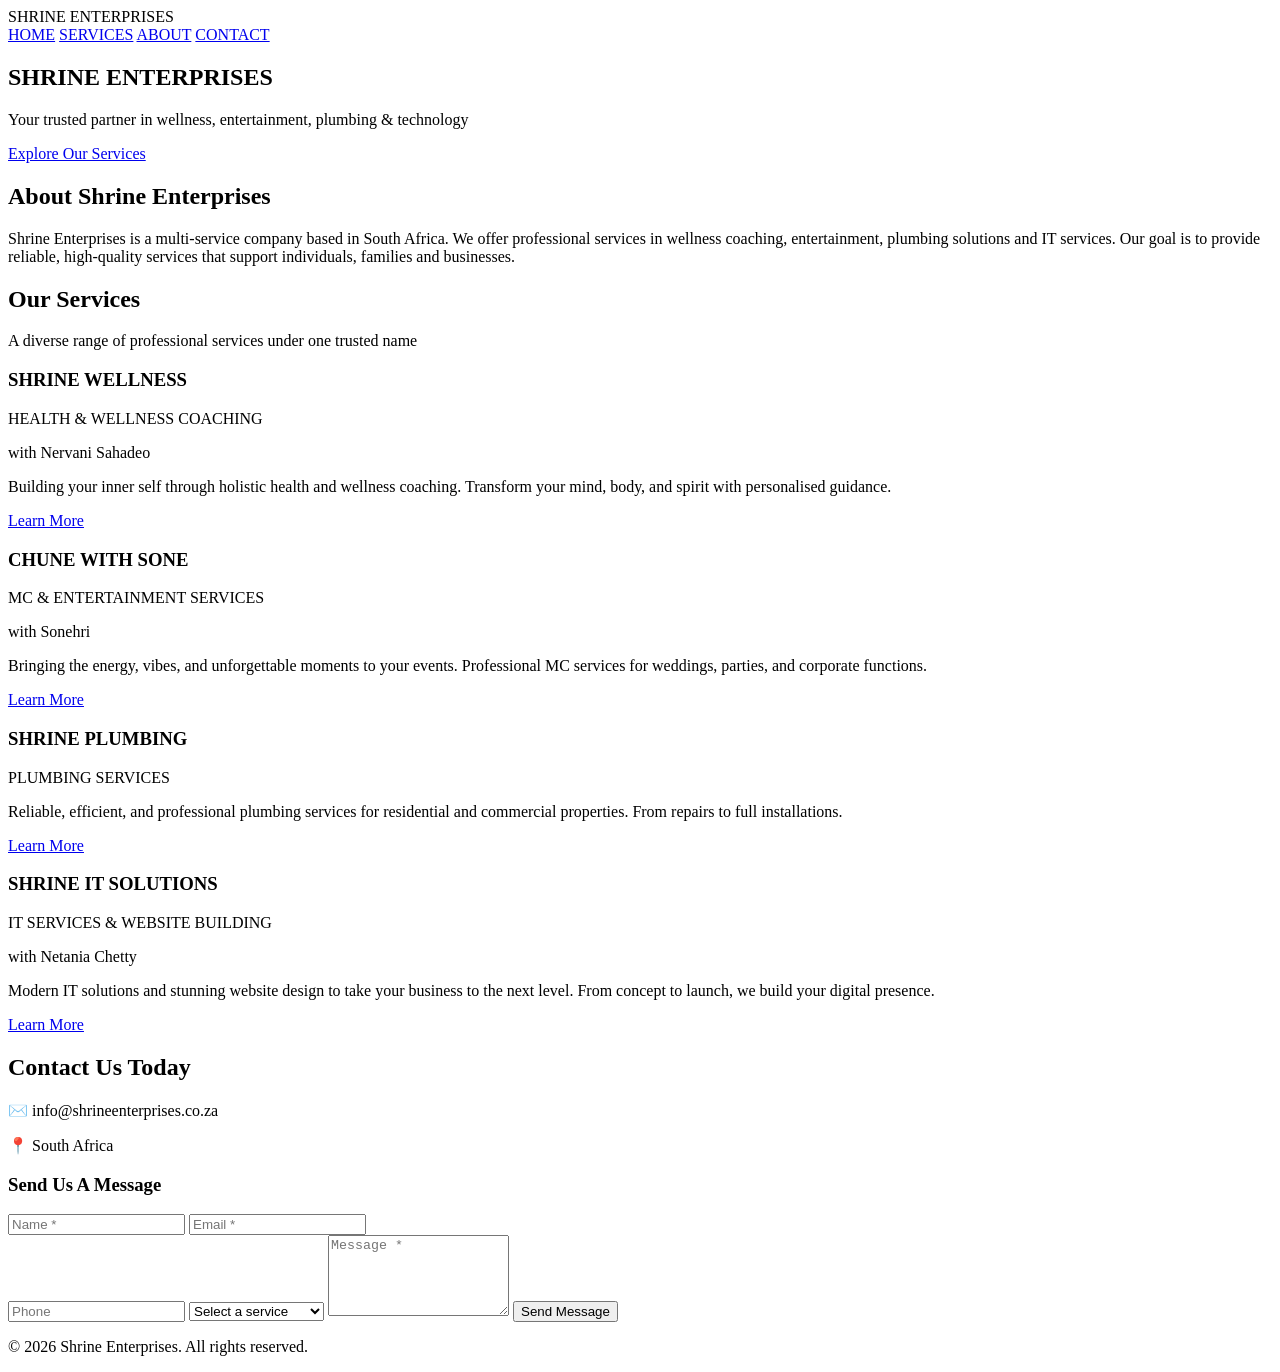
==== index.html @ 36493de9 "Revise index.html for improved layout and content Updated the structure and content of the index.htm" ====
<!DOCTYPE html>
<html>
<head>
    <title>Shrine Enterprises</title>
    <link rel="stylesheet" href="style.css">
    <meta name="viewport" content="width=device-width, initial-scale=1.0">
</head>
<body>
    <header>
        <div class="navbar">
            <div class="logo">SHRINE ENTERPRISES</div>
            <nav>
                <a href="#home">HOME</a>
                <a href="#services">SERVICES</a>
                <a href="#about">ABOUT</a>
                <a href="#contact">CONTACT</a>
            </nav>
        </div>
    </header>

    <!-- HOME -->
    <section id="home" class="hero">
        <h1>SHRINE ENTERPRISES</h1>
        <p>Your trusted partner in wellness, entertainment, plumbing & technology</p>
        <a href="#services" class="main-btn">Explore Our Services</a>
    </section>

    <!-- ABOUT -->
    <section id="about" class="about">
        <h2>About Shrine Enterprises</h2>
        <p>
            Shrine Enterprises is a multi-service company based in South Africa.
            We offer professional services in wellness coaching, entertainment,
            plumbing solutions and IT services. Our goal is to provide reliable, 
            high-quality services that support individuals, families and businesses.
        </p>
    </section>

    <!-- SERVICES -->
    <section id="services" class="services">
        <h2>Our Services</h2>
        <p>A diverse range of professional services under one trusted name</p>
        
        <div class="service-grid">
            <div class="card">
                <h3>SHRINE WELLNESS</h3>
                <div class="subtitle">HEALTH & WELLNESS COACHING</div>
                <p>with Nervani Sahadeo</p>
                <p>Building your inner self through holistic health and wellness coaching. Transform your mind, body, and spirit with personalised guidance.</p>
                <a href="wellness.html">Learn More</a>
            </div>

            <div class="card">
                <h3>CHUNE WITH SONE</h3>
                <div class="subtitle">MC & ENTERTAINMENT SERVICES</div>
                <p>with Sonehri</p>
                <p>Bringing the energy, vibes, and unforgettable moments to your events. Professional MC services for weddings, parties, and corporate functions.</p>
                <a href="sone.html">Learn More</a>
            </div>

            <div class="card">
                <h3>SHRINE PLUMBING</h3>
                <div class="subtitle">PLUMBING SERVICES</div>
                <p>Reliable, efficient, and professional plumbing services for residential and commercial properties. From repairs to full installations.</p>
                <a href="plumbing.html">Learn More</a>
            </div>

            <div class="card">
                <h3>SHRINE IT SOLUTIONS</h3>
                <div class="subtitle">IT SERVICES & WEBSITE BUILDING</div>
                <p>with Netania Chetty</p>
                <p>Modern IT solutions and stunning website design to take your business to the next level. From concept to launch, we build your digital presence.</p>
                <a href="it.html">Learn More</a>
            </div>
        </div>
    </section>

    <!-- CONTACT -->
    <section id="contact" class="contact">
        <h2>Contact Us Today</h2>
        
        <div class="contact-info">
            <p>✉️ info@shrineenterprises.co.za</p>
            <p>📍 South Africa</p>
        </div>

        <h3>Send Us A Message</h3>
        
        <form>
            <div class="form-row">
                <input type="text" placeholder="Name *" required>
                <input type="email" placeholder="Email *" required>
            </div>
            
            <input type="tel" placeholder="Phone">
            
            <select>
                <option>Select a service</option>
                <option>Shrine Wellness</option>
                <option>Chune With Sone</option>
                <option>Shrine Plumbing</option>
                <option>Shrine IT Solutions</option>
            </select>
            
            <textarea placeholder="Message *" rows="5" required></textarea>
            
            <button type="submit">Send Message</button>
        </form>
    </section>

    <footer>
        <p>© 2026 Shrine Enterprises. All rights reserved.</p>
    </footer>
</body>
</html>
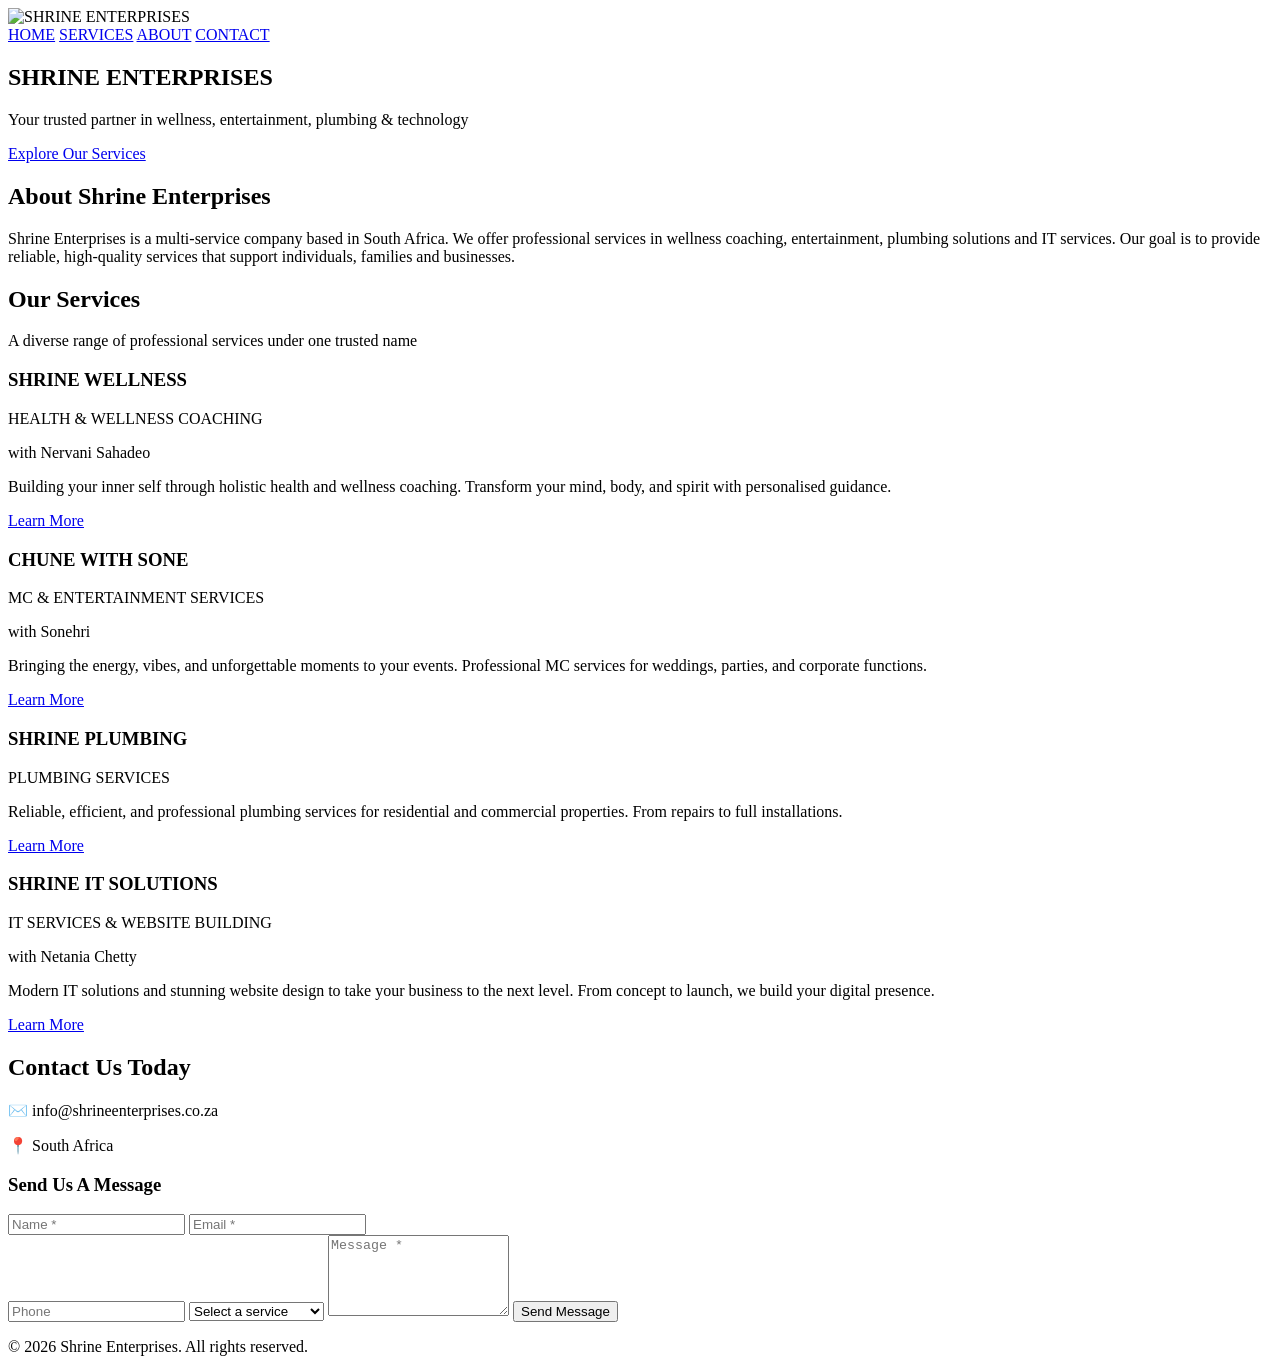
==== commit cb22a95e: "Add logo image to the navbar in index.html" ====
--- a/index.html
+++ b/index.html
@@ -2,13 +2,15 @@
 <html>
 <head>
     <title>Shrine Enterprises</title>
-    <link rel="stylesheet" href="style.css">
+    <link rel="stylesheet" href="/ShrineEnt/style.css">
     <meta name="viewport" content="width=device-width, initial-scale=1.0">
 </head>
 <body>
     <header>
         <div class="navbar">
-            <div class="logo">SHRINE ENTERPRISES</div>
+            <div class="logo">
+    <img src="shrine.jpeg" alt="SHRINE ENTERPRISES" style="height: 50px; width: auto;">
+</div>
             <nav>
                 <a href="#home">HOME</a>
                 <a href="#services">SERVICES</a>
@@ -113,3 +115,5 @@
     </footer>
 </body>
 </html>
+
+
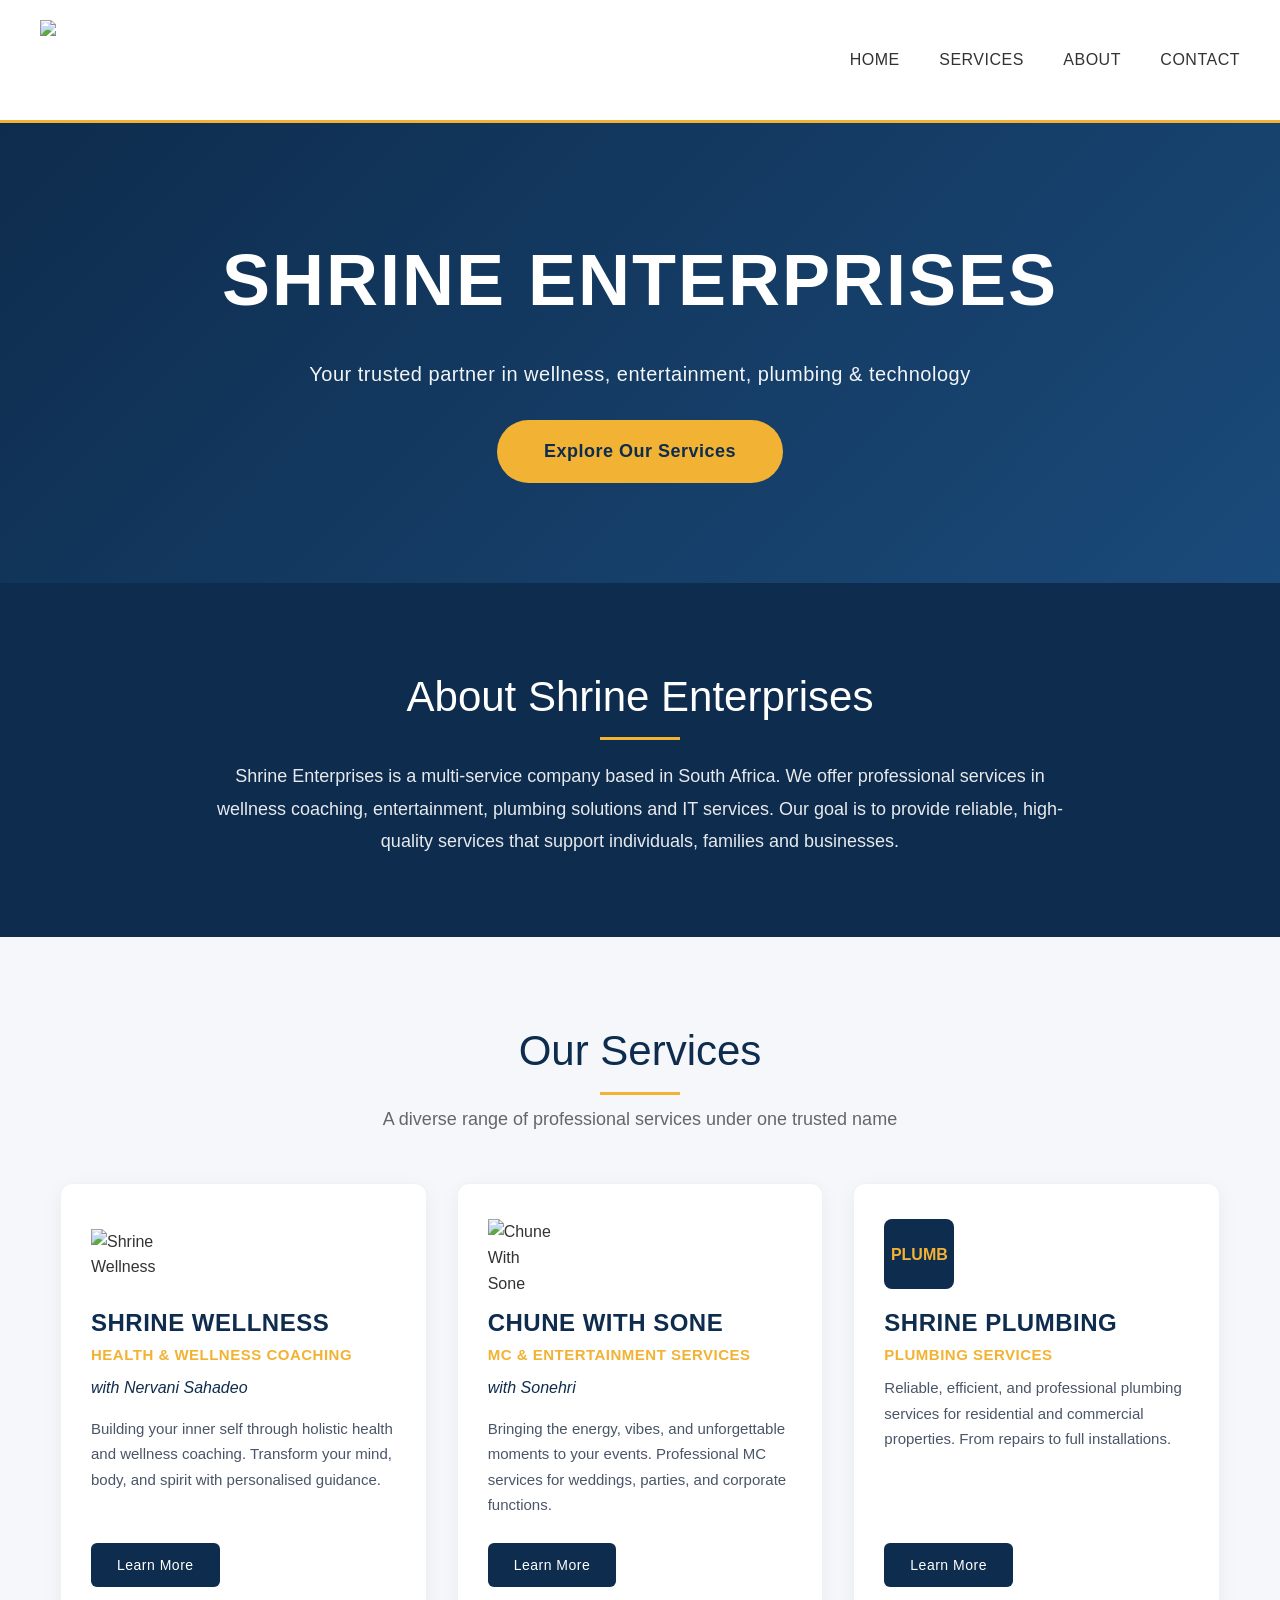
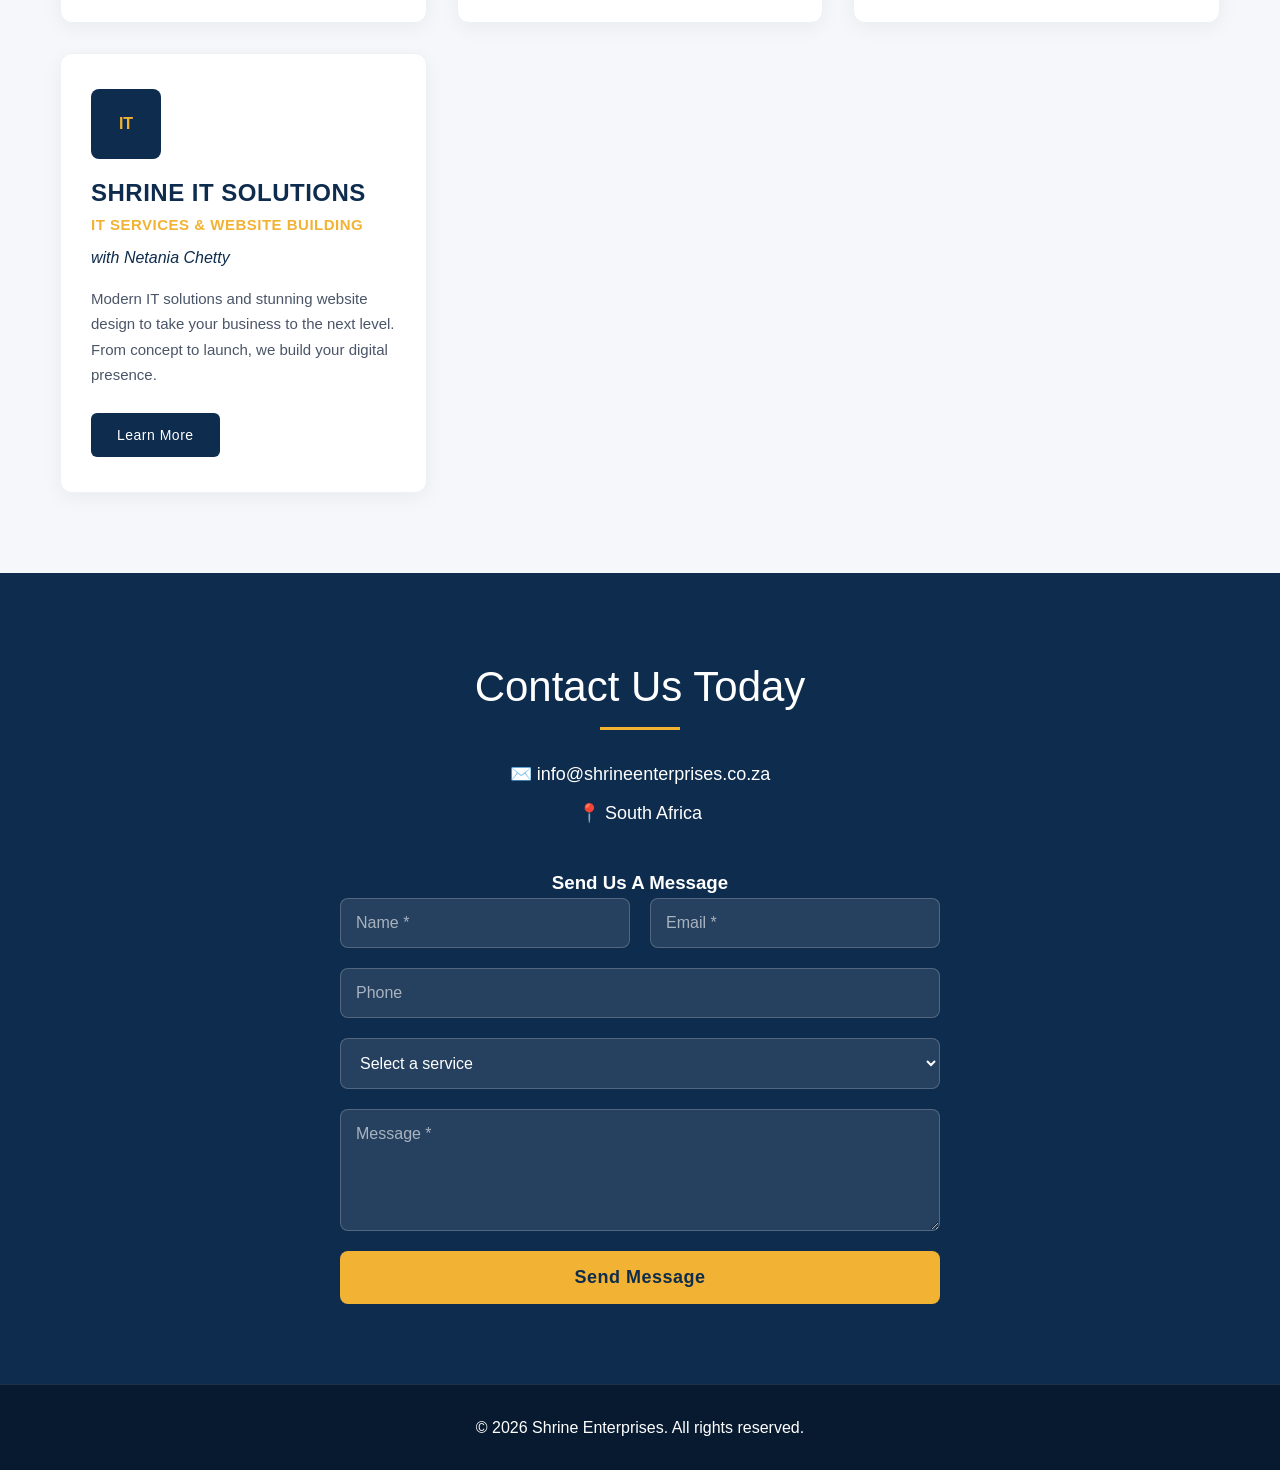
==== commit 13df14e1: "Fix HTML formatting and structure" ====
--- a/index.html
+++ b/index.html
@@ -1,16 +1,16 @@
 <!DOCTYPE html>
-<html>
+<html lang="en">
 <head>
     <title>Shrine Enterprises</title>
-    <link rel="stylesheet" href="/ShrineEnt/style.css">
+    <link rel="stylesheet" href="style.css">
     <meta name="viewport" content="width=device-width, initial-scale=1.0">
 </head>
 <body>
     <header>
         <div class="navbar">
             <div class="logo">
-    <img src="shrine.jpeg" alt="SHRINE ENTERPRISES" style="height: 50px; width: auto;">
-</div>
+                <img src="shrine.jpeg" alt="SHRINE ENTERPRISES">
+            </div>
             <nav>
                 <a href="#home">HOME</a>
                 <a href="#services">SERVICES</a>
@@ -44,35 +44,51 @@
         <p>A diverse range of professional services under one trusted name</p>
         
         <div class="service-grid">
+            <!-- SHRINE WELLNESS -->
             <div class="card">
+                <div class="card-logo">
+                    <img src="wellness.png" alt="Shrine Wellness">
+                </div>
                 <h3>SHRINE WELLNESS</h3>
                 <div class="subtitle">HEALTH & WELLNESS COACHING</div>
-                <p>with Nervani Sahadeo</p>
+                <div class="with-name">with Nervani Sahadeo</div>
                 <p>Building your inner self through holistic health and wellness coaching. Transform your mind, body, and spirit with personalised guidance.</p>
-                <a href="wellness.html">Learn More</a>
+                <a href="wellness.html" class="learn-more">Learn More</a>
             </div>
 
+            <!-- CHUNE WITH SONE -->
             <div class="card">
+                <div class="card-logo">
+                    <img src="sone.jpeg" alt="Chune With Sone">
+                </div>
                 <h3>CHUNE WITH SONE</h3>
                 <div class="subtitle">MC & ENTERTAINMENT SERVICES</div>
-                <p>with Sonehri</p>
+                <div class="with-name">with Sonehri</div>
                 <p>Bringing the energy, vibes, and unforgettable moments to your events. Professional MC services for weddings, parties, and corporate functions.</p>
-                <a href="sone.html">Learn More</a>
+                <a href="sone.html" class="learn-more">Learn More</a>
             </div>
 
+            <!-- SHRINE PLUMBING -->
             <div class="card">
+                <div class="card-logo">
+                    <img src="plumbing.png" alt="Shrine Plumbing" onerror="this.style.display='none'; this.parentNode.innerHTML='<div style=\'width:70px;height:70px;background:#0e2c4d;color:#f2b233;display:flex;align-items:center;justify-content:center;font-weight:bold;border-radius:8px;\'>PLUMB</div>'">
+                </div>
                 <h3>SHRINE PLUMBING</h3>
                 <div class="subtitle">PLUMBING SERVICES</div>
                 <p>Reliable, efficient, and professional plumbing services for residential and commercial properties. From repairs to full installations.</p>
-                <a href="plumbing.html">Learn More</a>
+                <a href="plumbing.html" class="learn-more">Learn More</a>
             </div>
 
+            <!-- SHRINE IT SOLUTIONS -->
             <div class="card">
+                <div class="card-logo">
+                    <img src="it.png" alt="Shrine IT Solutions" onerror="this.style.display='none'; this.parentNode.innerHTML='<div style=\'width:70px;height:70px;background:#0e2c4d;color:#f2b233;display:flex;align-items:center;justify-content:center;font-weight:bold;border-radius:8px;\'>IT</div>'">
+                </div>
                 <h3>SHRINE IT SOLUTIONS</h3>
                 <div class="subtitle">IT SERVICES & WEBSITE BUILDING</div>
-                <p>with Netania Chetty</p>
+                <div class="with-name">with Netania Chetty</div>
                 <p>Modern IT solutions and stunning website design to take your business to the next level. From concept to launch, we build your digital presence.</p>
-                <a href="it.html">Learn More</a>
+                <a href="IT.html" class="learn-more">Learn More</a>
             </div>
         </div>
     </section>
@@ -115,5 +131,3 @@
     </footer>
 </body>
 </html>
-
-
--- a/style.css
+++ b/style.css
@@ -0,0 +1,409 @@
+* {
+    margin: 0;
+    padding: 0;
+    box-sizing: border-box;
+}
+
+body {
+    font-family: 'Segoe UI', Roboto, 'Helvetica Neue', Arial, sans-serif;
+    background: #0e2c4d;
+    color: white;
+    line-height: 1.6;
+}
+
+/* Header & Navigation */
+header {
+    background: white;
+    padding: 15px 40px;
+    border-bottom: 3px solid #f2b233;
+    box-shadow: 0 2px 10px rgba(0,0,0,0.05);
+}
+
+.navbar {
+    display: flex;
+    justify-content: space-between;
+    align-items: center;
+    max-width: 1200px;
+    margin: 0 auto;
+}
+
+/* Bigger logo in header */
+.navbar .logo {
+    background: transparent;
+    padding: 5px 0;
+}
+
+.navbar .logo img {
+    height: 80px; /* Even bigger logo */
+    width: auto;
+    display: block;
+}
+
+nav a {
+    margin-left: 35px;
+    text-decoration: none;
+    color: #333;
+    font-weight: 500;
+    font-size: 16px;
+    letter-spacing: 0.5px;
+    transition: color 0.3s;
+}
+
+nav a:hover {
+    color: #f2b233;
+}
+
+/* Hero Section */
+.hero {
+    text-align: center;
+    padding: 100px 20px;
+    background: linear-gradient(135deg, #0e2c4d 0%, #1a4a7a 100%);
+}
+
+.hero h1 {
+    font-size: 72px;
+    margin-bottom: 20px;
+    letter-spacing: 2px;
+    font-weight: 600;
+}
+
+.hero p {
+    font-size: 20px;
+    margin-bottom: 30px;
+    opacity: 0.95;
+    font-weight: 300;
+    letter-spacing: 0.5px;
+}
+
+.main-btn {
+    background: #f2b233;
+    padding: 15px 45px;
+    border-radius: 50px;
+    text-decoration: none;
+    color: #0e2c4d;
+    font-weight: 600;
+    font-size: 18px;
+    display: inline-block;
+    transition: all 0.3s;
+    border: 2px solid transparent;
+    letter-spacing: 0.5px;
+}
+
+.main-btn:hover {
+    transform: translateY(-3px);
+    box-shadow: 0 10px 25px rgba(242, 178, 51, 0.3);
+    border-color: white;
+}
+
+/* About Section */
+.about {
+    padding: 80px 20px;
+    text-align: center;
+    max-width: 900px;
+    margin: 0 auto;
+}
+
+.about h2 {
+    font-size: 42px;
+    margin-bottom: 30px;
+    position: relative;
+    display: inline-block;
+    font-weight: 500;
+}
+
+.about h2:after {
+    content: '';
+    position: absolute;
+    bottom: -10px;
+    left: 50%;
+    transform: translateX(-50%);
+    width: 80px;
+    height: 3px;
+    background: #f2b233;
+}
+
+.about p {
+    font-size: 18px;
+    line-height: 1.8;
+    opacity: 0.9;
+    font-weight: 300;
+}
+
+/* Services Section */
+.services {
+    background: #f5f7fa;
+    color: #333;
+    padding: 80px 20px;
+    text-align: center;
+}
+
+.services h2 {
+    font-size: 42px;
+    margin-bottom: 20px;
+    color: #0e2c4d;
+    position: relative;
+    display: inline-block;
+    font-weight: 500;
+}
+
+.services h2:after {
+    content: '';
+    position: absolute;
+    bottom: -10px;
+    left: 50%;
+    transform: translateX(-50%);
+    width: 80px;
+    height: 3px;
+    background: #f2b233;
+}
+
+.services > p {
+    font-size: 18px;
+    margin-bottom: 50px;
+    color: #666;
+    font-weight: 300;
+}
+
+/* Service cards styling - exactly like your screenshot */
+.service-grid {
+    display: grid;
+    grid-template-columns: repeat(auto-fit, minmax(280px, 1fr));
+    gap: 30px;
+    max-width: 1200px;
+    margin: 0 auto;
+    padding: 0 20px;
+}
+
+.card {
+    background: white;
+    border-radius: 12px;
+    padding: 35px 30px;
+    text-align: left;
+    box-shadow: 0 5px 20px rgba(0,0,0,0.05);
+    transition: transform 0.3s, box-shadow 0.3s;
+    display: flex;
+    flex-direction: column;
+    border: 1px solid #eef2f6;
+}
+
+.card:hover {
+    transform: translateY(-5px);
+    box-shadow: 0 15px 35px rgba(14, 44, 77, 0.1);
+}
+
+.card-logo {
+    width: 70px;
+    height: 70px;
+    margin-bottom: 20px;
+    display: flex;
+    align-items: center;
+    justify-content: flex-start;
+}
+
+.card-logo img {
+    max-width: 100%;
+    max-height: 100%;
+    width: auto;
+    height: auto;
+    object-fit: contain;
+}
+
+.card h3 {
+    color: #0e2c4d;
+    font-size: 24px;
+    margin-bottom: 5px;
+    font-weight: 600;
+    line-height: 1.2;
+    letter-spacing: 0.5px;
+}
+
+.card .subtitle {
+    color: #f2b233;
+    font-size: 15px;
+    font-weight: 600;
+    margin-bottom: 8px;
+    text-transform: uppercase;
+    letter-spacing: 0.5px;
+}
+
+.card .with-name {
+    color: #0e2c4d;
+    font-size: 16px;
+    font-weight: 400;
+    margin-bottom: 15px;
+    font-style: italic;
+}
+
+.card p {
+    color: #4a5568;
+    font-size: 15px;
+    line-height: 1.7;
+    margin-bottom: 25px;
+    flex-grow: 1;
+    font-weight: 400;
+}
+
+.card .learn-more {
+    display: inline-block;
+    padding: 10px 25px;
+    background: #0e2c4d;
+    color: white;
+    text-decoration: none;
+    border-radius: 6px;
+    font-weight: 500;
+    font-size: 14px;
+    align-self: flex-start;
+    transition: all 0.3s;
+    letter-spacing: 0.5px;
+    border: 1px solid transparent;
+}
+
+.card .learn-more:hover {
+    background: #f2b233;
+    color: #0e2c4d;
+    border-color: #0e2c4d;
+}
+
+/* Contact Section */
+.contact {
+    background: #0e2c4d;
+    padding: 80px 20px;
+    text-align: center;
+}
+
+.contact h2 {
+    font-size: 42px;
+    margin-bottom: 30px;
+    position: relative;
+    display: inline-block;
+    font-weight: 500;
+}
+
+.contact h2:after {
+    content: '';
+    position: absolute;
+    bottom: -10px;
+    left: 50%;
+    transform: translateX(-50%);
+    width: 80px;
+    height: 3px;
+    background: #f2b233;
+}
+
+.contact-info {
+    margin-bottom: 40px;
+}
+
+.contact-info p {
+    font-size: 18px;
+    margin: 10px 0;
+    font-weight: 300;
+}
+
+.contact-info i {
+    color: #f2b233;
+    margin-right: 10px;
+}
+
+form {
+    max-width: 600px;
+    margin: 0 auto;
+    display: flex;
+    flex-direction: column;
+    gap: 20px;
+}
+
+.form-row {
+    display: grid;
+    grid-template-columns: 1fr 1fr;
+    gap: 20px;
+}
+
+input, select, textarea {
+    padding: 15px;
+    border-radius: 8px;
+    border: none;
+    font-size: 16px;
+    background: rgba(255, 255, 255, 0.1);
+    color: white;
+    border: 1px solid rgba(255, 255, 255, 0.2);
+    font-family: 'Segoe UI', Roboto, sans-serif;
+}
+
+input::placeholder, textarea::placeholder {
+    color: rgba(255, 255, 255, 0.6);
+    font-weight: 300;
+}
+
+input:focus, select:focus, textarea:focus {
+    outline: none;
+    border-color: #f2b233;
+    background: rgba(255, 255, 255, 0.15);
+}
+
+select option {
+    background: #0e2c4d;
+    color: white;
+}
+
+button {
+    padding: 16px;
+    background: #f2b233;
+    border: none;
+    border-radius: 8px;
+    font-weight: 600;
+    font-size: 18px;
+    color: #0e2c4d;
+    cursor: pointer;
+    transition: all 0.3s;
+    font-family: 'Segoe UI', Roboto, sans-serif;
+    letter-spacing: 0.5px;
+}
+
+button:hover {
+    background: #ffc44d;
+    transform: translateY(-2px);
+}
+
+/* Footer */
+footer {
+    background: #081a30;
+    text-align: center;
+    padding: 30px;
+    font-size: 16px;
+    border-top: 1px solid rgba(255, 255, 255, 0.1);
+    font-weight: 300;
+}
+
+/* Responsive Design */
+@media (max-width: 768px) {
+    .navbar {
+        flex-direction: column;
+        gap: 15px;
+    }
+    
+    nav a {
+        margin: 0 12px;
+    }
+    
+    .hero h1 {
+        font-size: 42px;
+    }
+    
+    .hero p {
+        font-size: 16px;
+    }
+    
+    .service-grid {
+        grid-template-columns: 1fr;
+        padding: 0 15px;
+    }
+    
+    .form-row {
+        grid-template-columns: 1fr;
+    }
+    
+    .navbar .logo img {
+        height: 60px;
+    }
+}
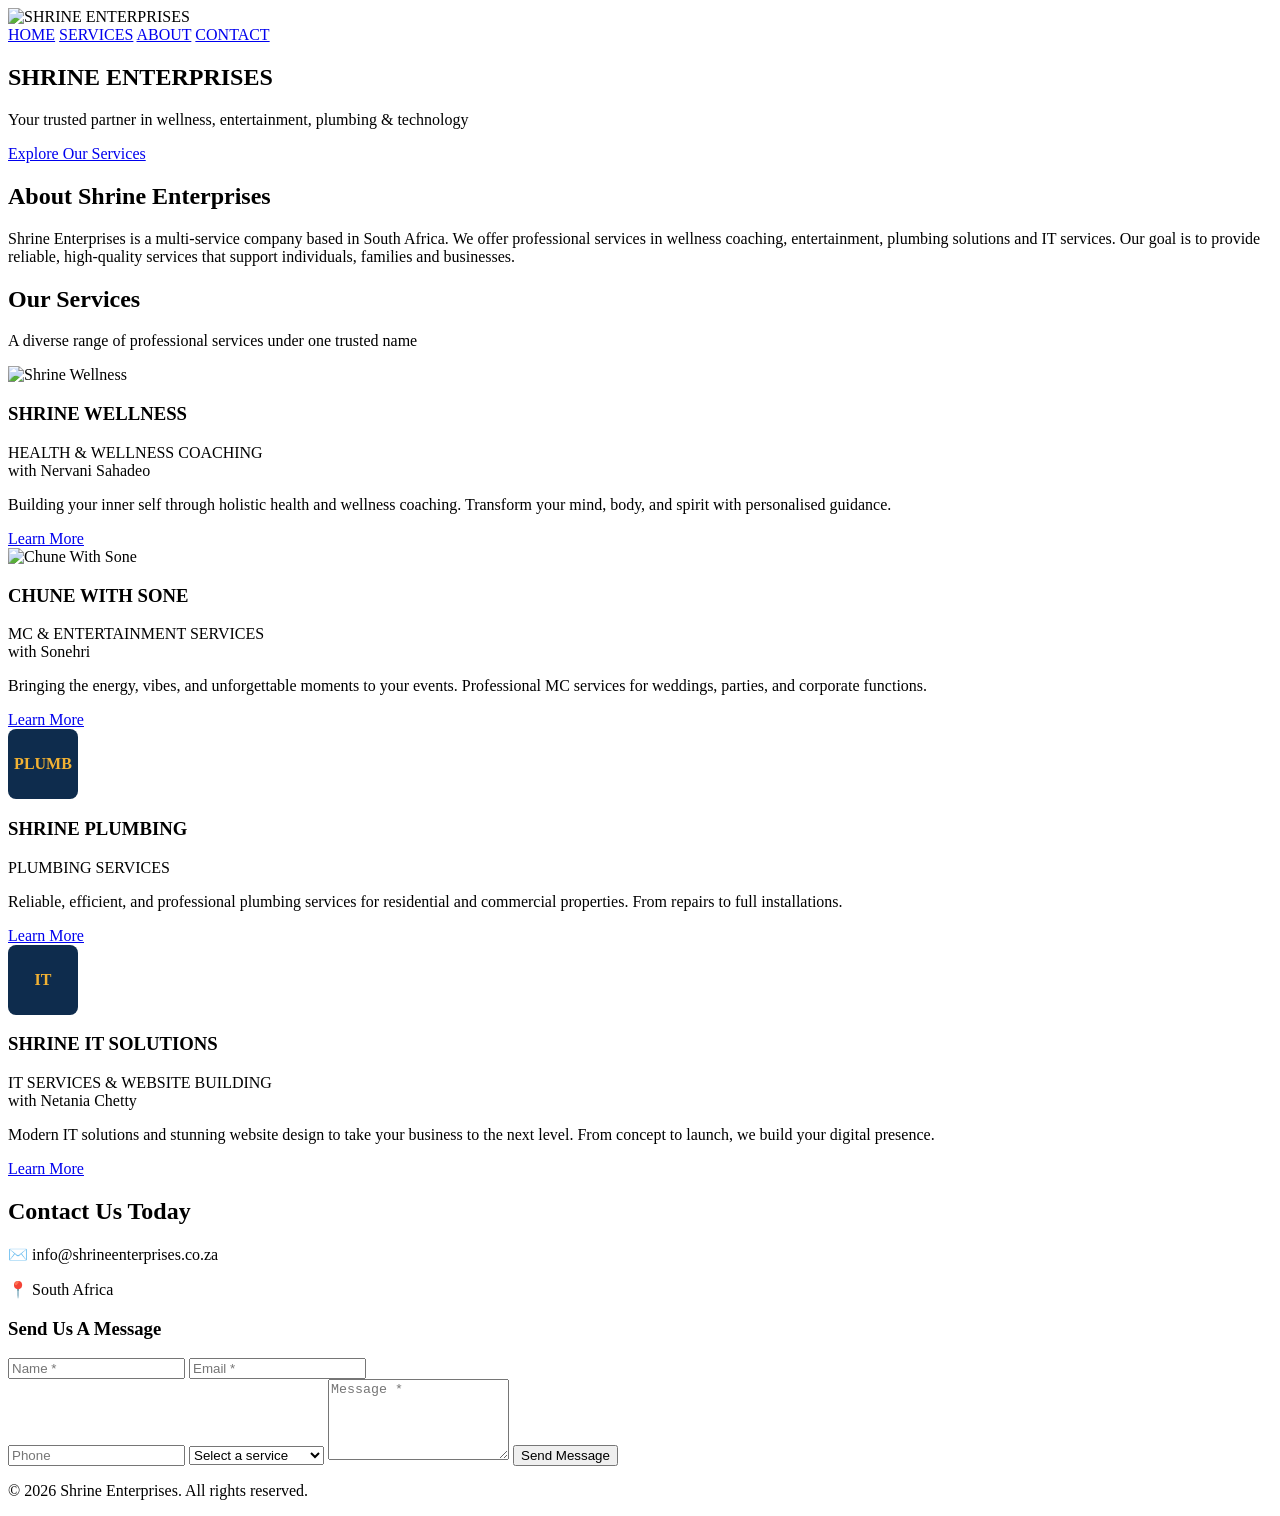
==== commit ee2f946e: "Fix HTML formatting and ensure proper structure" ====
--- a/index.html
+++ b/index.html
@@ -2,14 +2,14 @@
 <html lang="en">
 <head>
     <title>Shrine Enterprises</title>
-    <link rel="stylesheet" href="style.css">
+    <link rel="stylesheet" href="/ShrineEnt/style.css">
     <meta name="viewport" content="width=device-width, initial-scale=1.0">
 </head>
 <body>
     <header>
         <div class="navbar">
             <div class="logo">
-                <img src="shrine.jpeg" alt="SHRINE ENTERPRISES">
+                <img src="/ShrineEnt/shrine.jpeg" alt="SHRINE ENTERPRISES">
             </div>
             <nav>
                 <a href="#home">HOME</a>
@@ -47,7 +47,7 @@
             <!-- SHRINE WELLNESS -->
             <div class="card">
                 <div class="card-logo">
-                    <img src="wellness.png" alt="Shrine Wellness">
+                    <img src="/ShrineEnt/wellness.png" alt="Shrine Wellness">
                 </div>
                 <h3>SHRINE WELLNESS</h3>
                 <div class="subtitle">HEALTH & WELLNESS COACHING</div>
@@ -59,7 +59,7 @@
             <!-- CHUNE WITH SONE -->
             <div class="card">
                 <div class="card-logo">
-                    <img src="sone.jpeg" alt="Chune With Sone">
+                    <img src="/ShrineEnt/sone.jpeg" alt="Chune With Sone">
                 </div>
                 <h3>CHUNE WITH SONE</h3>
                 <div class="subtitle">MC & ENTERTAINMENT SERVICES</div>
@@ -71,7 +71,7 @@
             <!-- SHRINE PLUMBING -->
             <div class="card">
                 <div class="card-logo">
-                    <img src="plumbing.png" alt="Shrine Plumbing" onerror="this.style.display='none'; this.parentNode.innerHTML='<div style=\'width:70px;height:70px;background:#0e2c4d;color:#f2b233;display:flex;align-items:center;justify-content:center;font-weight:bold;border-radius:8px;\'>PLUMB</div>'">
+                    <div style="width:70px;height:70px;background:#0e2c4d;color:#f2b233;display:flex;align-items:center;justify-content:center;font-weight:bold;border-radius:8px; font-size:16px;">PLUMB</div>
                 </div>
                 <h3>SHRINE PLUMBING</h3>
                 <div class="subtitle">PLUMBING SERVICES</div>
@@ -82,7 +82,7 @@
             <!-- SHRINE IT SOLUTIONS -->
             <div class="card">
                 <div class="card-logo">
-                    <img src="it.png" alt="Shrine IT Solutions" onerror="this.style.display='none'; this.parentNode.innerHTML='<div style=\'width:70px;height:70px;background:#0e2c4d;color:#f2b233;display:flex;align-items:center;justify-content:center;font-weight:bold;border-radius:8px;\'>IT</div>'">
+                    <div style="width:70px;height:70px;background:#0e2c4d;color:#f2b233;display:flex;align-items:center;justify-content:center;font-weight:bold;border-radius:8px; font-size:16px;">IT</div>
                 </div>
                 <h3>SHRINE IT SOLUTIONS</h3>
                 <div class="subtitle">IT SERVICES & WEBSITE BUILDING</div>
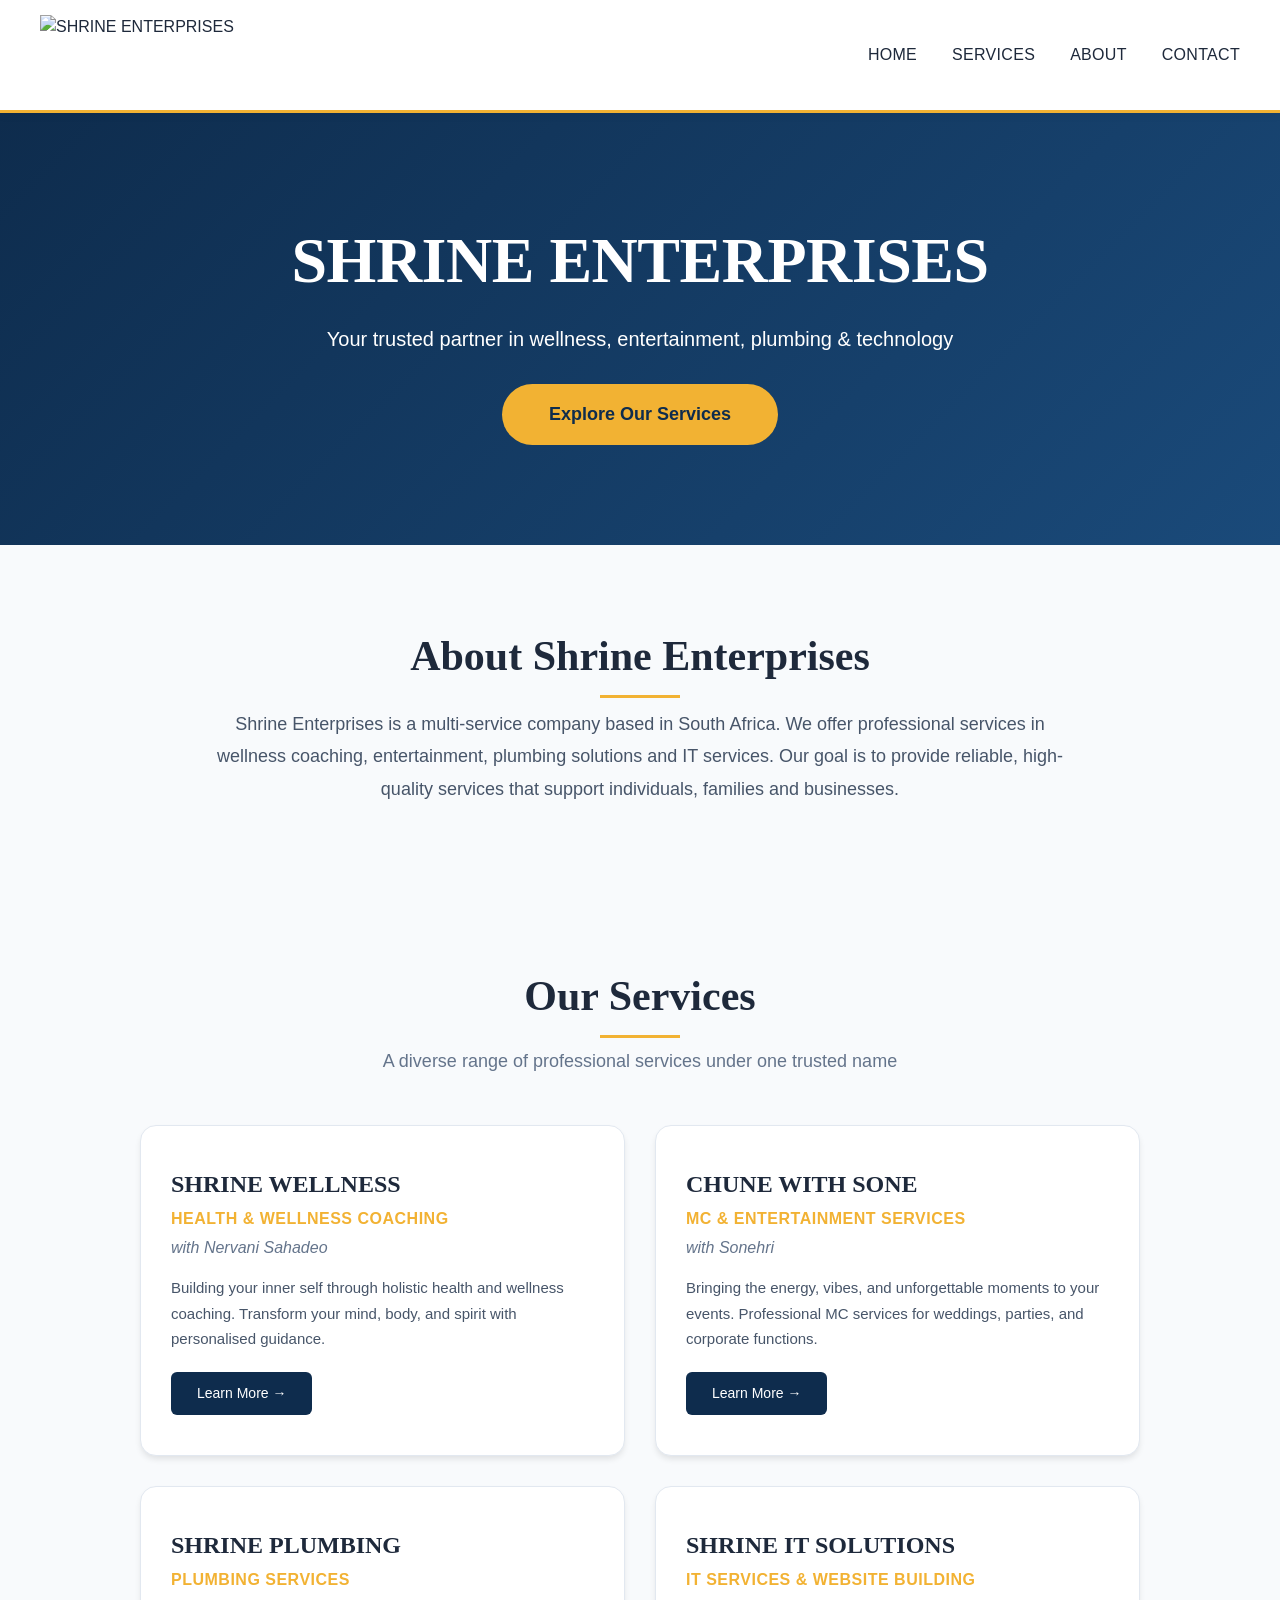
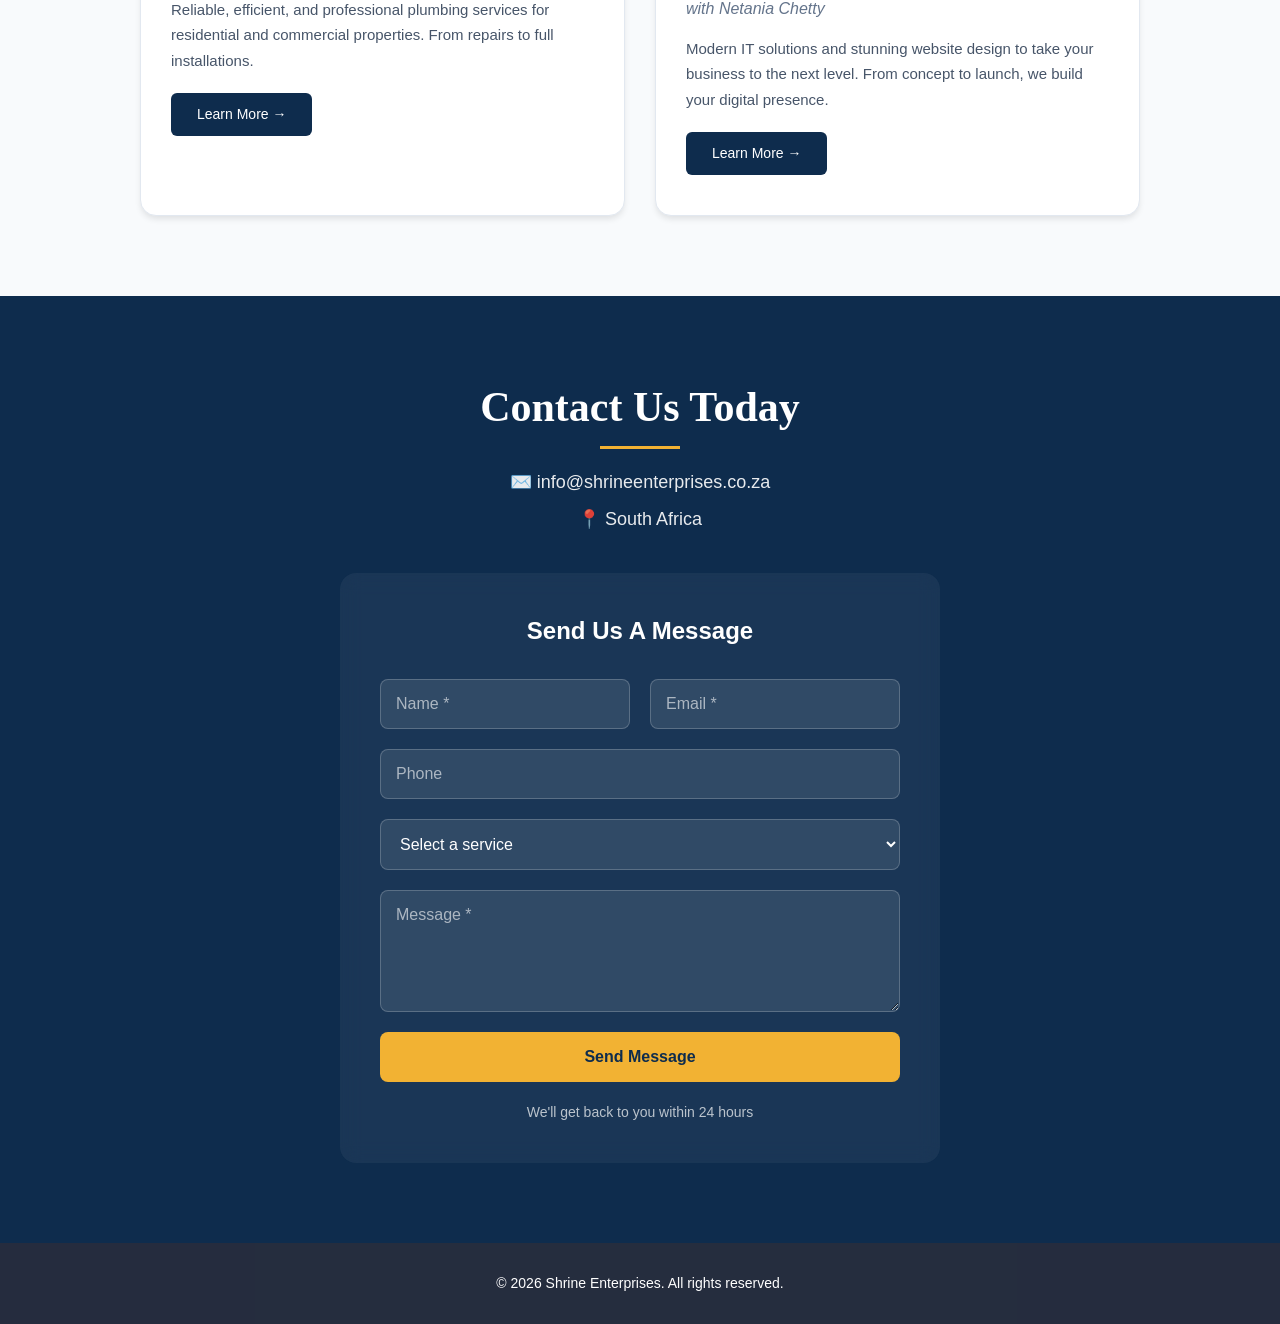
==== commit d1f0d94e: "Update index.html" ====
--- a/index.html
+++ b/index.html
@@ -2,16 +2,416 @@
 <html lang="en">
 <head>
     <title>Shrine Enterprises</title>
-    <link rel="stylesheet" href="/ShrineEnt/style.css">
     <meta name="viewport" content="width=device-width, initial-scale=1.0">
+    <style>
+        * {
+            margin: 0;
+            padding: 0;
+            box-sizing: border-box;
+        }
+
+        body {
+            font-family: 'Inter', -apple-system, BlinkMacSystemFont, 'Segoe UI', Roboto, Helvetica, Arial, sans-serif;
+            line-height: 1.5;
+            background: #f8fafc;
+            color: #1e293b;
+        }
+
+        /* Header */
+        .header {
+            background: white;
+            padding: 15px 40px;
+            border-bottom: 3px solid #f2b233;
+            box-shadow: 0 2px 10px rgba(0,0,0,0.05);
+            position: sticky;
+            top: 0;
+            z-index: 50;
+        }
+
+        .nav-container {
+            display: flex;
+            justify-content: space-between;
+            align-items: center;
+            max-width: 1200px;
+            margin: 0 auto;
+        }
+
+        .logo img {
+            height: 80px;
+            width: auto;
+            display: block;
+        }
+
+        .nav-links {
+            display: flex;
+            gap: 35px;
+        }
+
+        .nav-links a {
+            text-decoration: none;
+            color: #1e293b;
+            font-weight: 500;
+            font-size: 16px;
+            letter-spacing: 0.3px;
+            transition: color 0.3s;
+        }
+
+        .nav-links a:hover {
+            color: #f2b233;
+        }
+
+        /* Hero Section */
+        .hero {
+            text-align: center;
+            padding: 100px 20px;
+            background: linear-gradient(135deg, #0e2c4d 0%, #1a4a7a 100%);
+            color: white;
+        }
+
+        .hero h1 {
+            font-size: 64px;
+            margin-bottom: 15px;
+            font-weight: 700;
+            letter-spacing: -0.5px;
+            font-family: 'Playfair Display', serif;
+        }
+
+        .hero p {
+            font-size: 20px;
+            margin-bottom: 30px;
+            font-weight: 300;
+            max-width: 700px;
+            margin-left: auto;
+            margin-right: auto;
+        }
+
+        .hero .main-btn {
+            display: inline-block;
+            padding: 15px 45px;
+            background: #f2b233;
+            color: #0e2c4d;
+            text-decoration: none;
+            border-radius: 50px;
+            font-weight: 600;
+            font-size: 18px;
+            transition: all 0.3s;
+            border: 2px solid transparent;
+        }
+
+        .hero .main-btn:hover {
+            transform: translateY(-3px);
+            box-shadow: 0 10px 25px rgba(242, 178, 51, 0.3);
+            border-color: white;
+        }
+
+        /* About Section */
+        .about {
+            padding: 80px 20px;
+            text-align: center;
+            max-width: 900px;
+            margin: 0 auto;
+        }
+
+        .about h2 {
+            font-size: 42px;
+            margin-bottom: 20px;
+            font-weight: 700;
+            font-family: 'Playfair Display', serif;
+            color: #1e293b;
+            position: relative;
+            display: inline-block;
+        }
+
+        .about h2:after {
+            content: '';
+            position: absolute;
+            bottom: -10px;
+            left: 50%;
+            transform: translateX(-50%);
+            width: 80px;
+            height: 3px;
+            background: #f2b233;
+        }
+
+        .about p {
+            font-size: 18px;
+            line-height: 1.8;
+            color: #475569;
+        }
+
+        /* Services Section */
+        .services {
+            background: #f8fafc;
+            padding: 80px 20px;
+            text-align: center;
+        }
+
+        .services h2 {
+            font-size: 42px;
+            margin-bottom: 20px;
+            font-weight: 700;
+            font-family: 'Playfair Display', serif;
+            color: #1e293b;
+            position: relative;
+            display: inline-block;
+        }
+
+        .services h2:after {
+            content: '';
+            position: absolute;
+            bottom: -10px;
+            left: 50%;
+            transform: translateX(-50%);
+            width: 80px;
+            height: 3px;
+            background: #f2b233;
+        }
+
+        .services > p {
+            font-size: 18px;
+            color: #64748b;
+            margin-bottom: 50px;
+        }
+
+        /* 2-column grid - exactly as requested */
+        .services-grid {
+            display: grid;
+            grid-template-columns: repeat(2, 1fr);
+            gap: 30px;
+            max-width: 1000px;
+            margin: 0 auto;
+        }
+
+        .service-card {
+            background: white;
+            border-radius: 16px;
+            padding: 40px 30px;
+            text-align: left;
+            border: 1px solid #e2e8f0;
+            box-shadow: 0 4px 6px -1px rgba(0,0,0,0.1);
+            transition: all 0.3s;
+        }
+
+        .service-card:hover {
+            transform: translateY(-5px);
+            box-shadow: 0 20px 25px -5px rgba(0,0,0,0.1);
+        }
+
+        .service-card h3 {
+            font-size: 24px;
+            font-weight: 700;
+            margin-bottom: 5px;
+            color: #1e293b;
+            font-family: 'Playfair Display', serif;
+        }
+
+        .service-card .subtitle {
+            color: #f2b233;
+            font-size: 16px;
+            font-weight: 600;
+            text-transform: uppercase;
+            letter-spacing: 0.5px;
+            margin-bottom: 5px;
+        }
+
+        .service-card .with-name {
+            color: #64748b;
+            font-size: 16px;
+            font-style: italic;
+            margin-bottom: 15px;
+        }
+
+        .service-card p {
+            color: #475569;
+            font-size: 15px;
+            line-height: 1.7;
+            margin-bottom: 20px;
+        }
+
+        .service-card .learn-more {
+            display: inline-block;
+            padding: 10px 25px;
+            background: #0e2c4d;
+            color: white;
+            text-decoration: none;
+            border-radius: 6px;
+            font-weight: 500;
+            font-size: 14px;
+            transition: all 0.3s;
+            border: 1px solid transparent;
+        }
+
+        .service-card .learn-more:hover {
+            background: #f2b233;
+            color: #0e2c4d;
+            border-color: #0e2c4d;
+        }
+
+        /* Contact Section */
+        .contact {
+            background: #0e2c4d;
+            color: white;
+            padding: 80px 20px;
+            text-align: center;
+        }
+
+        .contact h2 {
+            font-size: 42px;
+            margin-bottom: 20px;
+            font-weight: 700;
+            font-family: 'Playfair Display', serif;
+            position: relative;
+            display: inline-block;
+        }
+
+        .contact h2:after {
+            content: '';
+            position: absolute;
+            bottom: -10px;
+            left: 50%;
+            transform: translateX(-50%);
+            width: 80px;
+            height: 3px;
+            background: #f2b233;
+        }
+
+        .contact-info {
+            margin-bottom: 40px;
+        }
+
+        .contact-info p {
+            font-size: 18px;
+            margin: 10px 0;
+            opacity: 0.9;
+        }
+
+        .contact-container {
+            max-width: 600px;
+            margin: 0 auto;
+            background: rgba(255,255,255,0.05);
+            padding: 40px;
+            border-radius: 16px;
+            backdrop-filter: blur(10px);
+        }
+
+        .contact-form {
+            display: flex;
+            flex-direction: column;
+            gap: 20px;
+        }
+
+        .form-row {
+            display: grid;
+            grid-template-columns: 1fr 1fr;
+            gap: 20px;
+        }
+
+        .contact-form input,
+        .contact-form select,
+        .contact-form textarea {
+            width: 100%;
+            padding: 15px;
+            border-radius: 8px;
+            border: 1px solid rgba(255,255,255,0.2);
+            background: rgba(255,255,255,0.1);
+            color: white;
+            font-size: 16px;
+            font-family: inherit;
+        }
+
+        .contact-form input::placeholder,
+        .contact-form textarea::placeholder {
+            color: rgba(255,255,255,0.6);
+        }
+
+        .contact-form input:focus,
+        .contact-form select:focus,
+        .contact-form textarea:focus {
+            outline: none;
+            border-color: #f2b233;
+            background: rgba(255,255,255,0.15);
+        }
+
+        .contact-form select option {
+            background: #0e2c4d;
+            color: white;
+        }
+
+        .contact-form button {
+            padding: 16px;
+            background: #f2b233;
+            color: #0e2c4d;
+            border: none;
+            border-radius: 8px;
+            font-weight: 600;
+            font-size: 16px;
+            cursor: pointer;
+            transition: all 0.3s;
+        }
+
+        .contact-form button:hover {
+            background: #ffc44d;
+            transform: translateY(-2px);
+        }
+
+        .success-message {
+            background: rgba(46, 204, 113, 0.2);
+            border: 1px solid #2ecc71;
+            border-radius: 8px;
+            padding: 20px;
+            margin-top: 20px;
+            color: white;
+        }
+
+        /* Footer */
+        .footer {
+            background: #0f172a;
+            color: white;
+            text-align: center;
+            padding: 30px;
+            font-size: 14px;
+            opacity: 0.9;
+        }
+
+        /* Responsive */
+        @media (max-width: 768px) {
+            .nav-container {
+                flex-direction: column;
+                gap: 15px;
+            }
+            
+            .nav-links {
+                gap: 20px;
+            }
+            
+            .hero h1 {
+                font-size: 42px;
+            }
+            
+            .services-grid {
+                grid-template-columns: 1fr;
+            }
+            
+            .form-row {
+                grid-template-columns: 1fr;
+            }
+            
+            .logo img {
+                height: 60px;
+            }
+        }
+
+        @import url('https://fonts.googleapis.com/css2?family=Inter:wght@300;400;500;600;700&family=Playfair+Display:wght@400;500;600;700&display=swap');
+    </style>
 </head>
 <body>
-    <header>
-        <div class="navbar">
+    <!-- Header -->
+    <header class="header">
+        <div class="nav-container">
             <div class="logo">
-                <img src="/ShrineEnt/shrine.jpeg" alt="SHRINE ENTERPRISES">
+                <img src="https://taniac1208.github.io/ShrineEnt/shrine.jpeg" alt="SHRINE ENTERPRISES">
             </div>
-            <nav>
+            <nav class="nav-links">
                 <a href="#home">HOME</a>
                 <a href="#services">SERVICES</a>
                 <a href="#about">ABOUT</a>
@@ -30,65 +430,48 @@
     <!-- ABOUT -->
     <section id="about" class="about">
         <h2>About Shrine Enterprises</h2>
-        <p>
-            Shrine Enterprises is a multi-service company based in South Africa.
-            We offer professional services in wellness coaching, entertainment,
-            plumbing solutions and IT services. Our goal is to provide reliable, 
-            high-quality services that support individuals, families and businesses.
-        </p>
+        <p>Shrine Enterprises is a multi-service company based in South Africa. We offer professional services in wellness coaching, entertainment, plumbing solutions and IT services. Our goal is to provide reliable, high-quality services that support individuals, families and businesses.</p>
     </section>
 
     <!-- SERVICES -->
     <section id="services" class="services">
         <h2>Our Services</h2>
         <p>A diverse range of professional services under one trusted name</p>
-        
-        <div class="service-grid">
+
+        <div class="services-grid">
             <!-- SHRINE WELLNESS -->
-            <div class="card">
-                <div class="card-logo">
-                    <img src="/ShrineEnt/wellness.png" alt="Shrine Wellness">
-                </div>
+            <div class="service-card">
                 <h3>SHRINE WELLNESS</h3>
                 <div class="subtitle">HEALTH & WELLNESS COACHING</div>
                 <div class="with-name">with Nervani Sahadeo</div>
                 <p>Building your inner self through holistic health and wellness coaching. Transform your mind, body, and spirit with personalised guidance.</p>
-                <a href="wellness.html" class="learn-more">Learn More</a>
+                <a href="wellness.html" class="learn-more">Learn More →</a>
             </div>
 
             <!-- CHUNE WITH SONE -->
-            <div class="card">
-                <div class="card-logo">
-                    <img src="/ShrineEnt/sone.jpeg" alt="Chune With Sone">
-                </div>
+            <div class="service-card">
                 <h3>CHUNE WITH SONE</h3>
                 <div class="subtitle">MC & ENTERTAINMENT SERVICES</div>
                 <div class="with-name">with Sonehri</div>
                 <p>Bringing the energy, vibes, and unforgettable moments to your events. Professional MC services for weddings, parties, and corporate functions.</p>
-                <a href="sone.html" class="learn-more">Learn More</a>
+                <a href="sone.html" class="learn-more">Learn More →</a>
             </div>
 
             <!-- SHRINE PLUMBING -->
-            <div class="card">
-                <div class="card-logo">
-                    <div style="width:70px;height:70px;background:#0e2c4d;color:#f2b233;display:flex;align-items:center;justify-content:center;font-weight:bold;border-radius:8px; font-size:16px;">PLUMB</div>
-                </div>
+            <div class="service-card">
                 <h3>SHRINE PLUMBING</h3>
                 <div class="subtitle">PLUMBING SERVICES</div>
                 <p>Reliable, efficient, and professional plumbing services for residential and commercial properties. From repairs to full installations.</p>
-                <a href="plumbing.html" class="learn-more">Learn More</a>
+                <a href="plumbing.html" class="learn-more">Learn More →</a>
             </div>
 
             <!-- SHRINE IT SOLUTIONS -->
-            <div class="card">
-                <div class="card-logo">
-                    <div style="width:70px;height:70px;background:#0e2c4d;color:#f2b233;display:flex;align-items:center;justify-content:center;font-weight:bold;border-radius:8px; font-size:16px;">IT</div>
-                </div>
+            <div class="service-card">
                 <h3>SHRINE IT SOLUTIONS</h3>
                 <div class="subtitle">IT SERVICES & WEBSITE BUILDING</div>
                 <div class="with-name">with Netania Chetty</div>
                 <p>Modern IT solutions and stunning website design to take your business to the next level. From concept to launch, we build your digital presence.</p>
-                <a href="IT.html" class="learn-more">Learn More</a>
+                <a href="IT.html" class="learn-more">Learn More →</a>
             </div>
         </div>
     </section>
@@ -102,31 +485,41 @@
             <p>📍 South Africa</p>
         </div>
 
-        <h3>Send Us A Message</h3>
-        
-        <form>
-            <div class="form-row">
-                <input type="text" placeholder="Name *" required>
-                <input type="email" placeholder="Email *" required>
-            </div>
-            
-            <input type="tel" placeholder="Phone">
-            
-            <select>
-                <option>Select a service</option>
-                <option>Shrine Wellness</option>
-                <option>Chune With Sone</option>
-                <option>Shrine Plumbing</option>
-                <option>Shrine IT Solutions</option>
-            </select>
-            
-            <textarea placeholder="Message *" rows="5" required></textarea>
-            
-            <button type="submit">Send Message</button>
-        </form>
+        <div class="contact-container">
+            <h3 style="margin-bottom: 30px; font-size: 24px; font-weight: 600;">Send Us A Message</h3>
+            
+            <form class="contact-form" action="https://formsubmit.co/info@shrineenterprises.co.za" method="POST">
+                <!-- FormSubmit configuration -->
+                <input type="hidden" name="_subject" value="New enquiry from Shrine Enterprises website">
+                <input type="hidden" name="_template" value="table">
+                <input type="hidden" name="_captcha" value="false">
+                <input type="hidden" name="_next" value="https://taniac1208.github.io/ShrineEnt/#contact">
+                
+                <div class="form-row">
+                    <input type="text" name="name" placeholder="Name *" required>
+                    <input type="email" name="email" placeholder="Email *" required>
+                </div>
+                
+                <input type="tel" name="phone" placeholder="Phone">
+                
+                <select name="service">
+                    <option value="">Select a service</option>
+                    <option value="Shrine Wellness">Shrine Wellness</option>
+                    <option value="Chune With Sone">Chune With Sone</option>
+                    <option value="Shrine Plumbing">Shrine Plumbing</option>
+                    <option value="Shrine IT Solutions">Shrine IT Solutions</option>
+                </select>
+                
+                <textarea name="message" placeholder="Message *" rows="5" required></textarea>
+                
+                <button type="submit">Send Message</button>
+            </form>
+            
+            <p style="margin-top: 20px; font-size: 14px; opacity: 0.7;">We'll get back to you within 24 hours</p>
+        </div>
     </section>
 
-    <footer>
+    <footer class="footer">
         <p>© 2026 Shrine Enterprises. All rights reserved.</p>
     </footer>
 </body>
